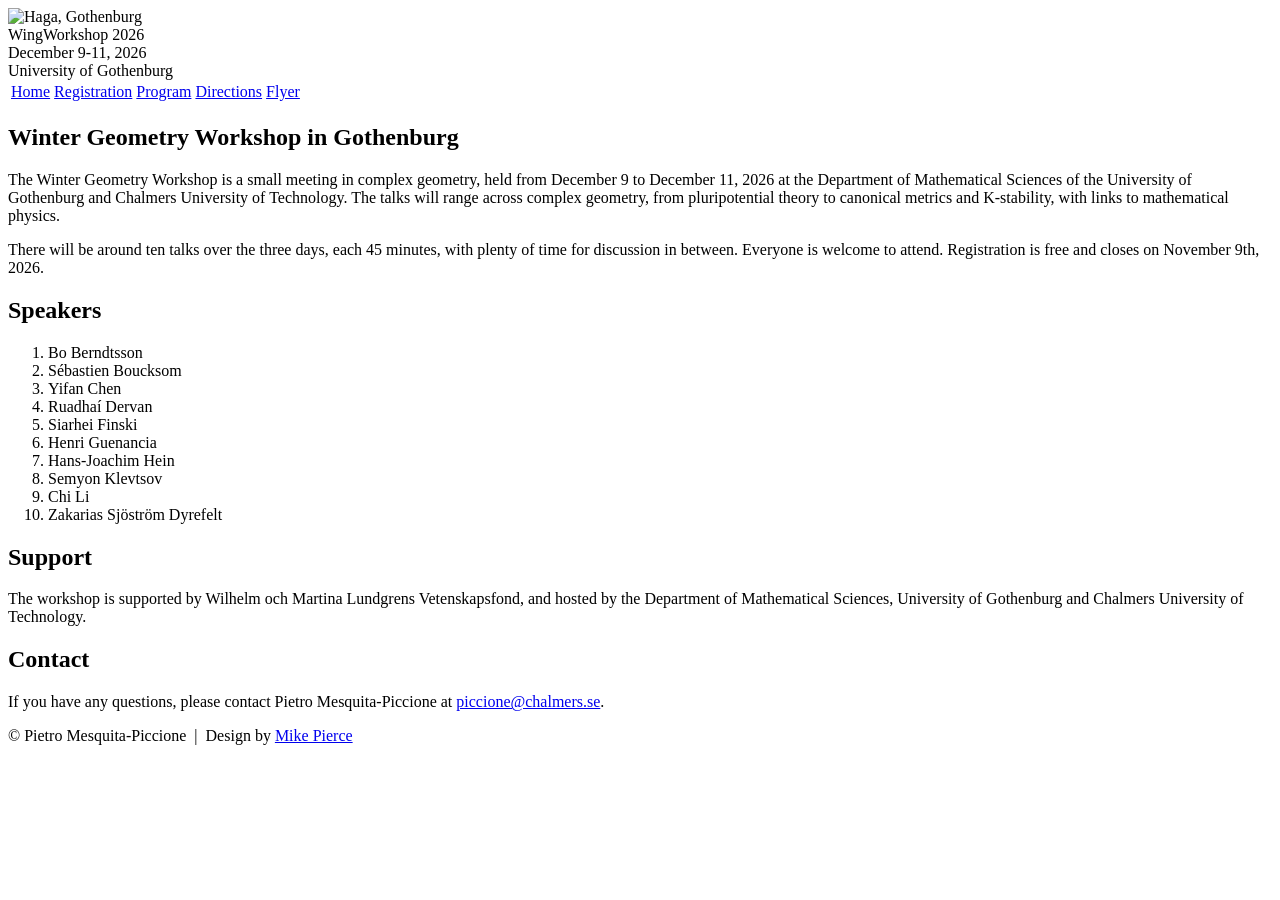
==== index.html @ c6cdb7c7 "wing" ====
<!DOCTYPE html>
<html lang='en'>

<head>
    <base href="pietropic.github.io/wing-workshop">
    <link rel="shortcut icon" type="image/png" href="assets/favicon.png"/>
    <link rel="stylesheet" type="text/css" media="all" href="assets/main.css"/>
    <meta name="description" content="Conference Template">
    <meta name="resource-type" content="document">
    <meta name="distribution" content="global">
    <meta name="KeyWords" content="Conference">
    <title>Winter Geometry Workshop</title>
</head>

<body>

    <div class="banner">
        <img src="assets/haga_2.jpg" alt="Haga, Gothenburg">
        <div class="top-left">
            <span class="title1">Wing</span><span class="title2">Workshop</span> <span class="year">2026</span>
        </div>
        <div class="bottom-right">
            December 9-11, 2026 <br> University of Gothenburg
        </div>
    </div>

    <table class="navigation">
        <tr>
            <td class="navigation">
                <a class="current" title="Conference Home Page" href="index.html">Home</a>
            </td>
            <td class="navigation">
                <a title="Register for the Conference" href="registration/index.html">Registration</a>
            </td>
            <td class="navigation">
                <a title="Conference Program" href="program/index.html">Program</a> 
            </td>
            <td class="navigation">
                <a title="Directions to the Conference" href="directions/index.html">Directions</a>
            </td>
            <td class="navigation">
                <a title="Conference Flyer" href="flyer/index.html">Flyer</a>
            </td>
        </tr>
    </table>

    <h2>Winter Geometry Workshop in Gothenburg</h2>
    <p>
        The Winter Geometry Workshop is a small meeting in complex geometry, held from December 9 to December 11, 2026
        at the Department of Mathematical Sciences of the University of Gothenburg and Chalmers University of Technology.
        <!-- Adjust the next sentence to the actual scope you want to advertise. -->
        The talks will range across complex geometry, from pluripotential theory to canonical metrics and K-stability, with links to mathematical physics.
    </p>
    <p>
        There will be around ten talks over the three days, each 45 minutes, with plenty of time for discussion in between.
        Everyone is welcome to attend. Registration is free and closes on November 9th, 2026.
    </p>

    <h2>Speakers</h2>
    <ol>
        <li>Bo Berndtsson</li>
        <li>Sébastien Boucksom</li>
        <li>Yifan Chen</li>
        <li>Ruadhaí Dervan</li>
        <li>Siarhei Finski</li>
        <li>Henri Guenancia</li>
        <li>Hans-Joachim Hein</li>
        <li>Semyon Klevtsov</li>
        <li>Chi Li</li>
        <li>Zakarias Sjöström Dyrefelt</li>
    </ol>

<!--
    <h2>Organizers</h2>
    <p>
        Here&rsquo;s a good place to list the organizers and sponsors of the conference,
        as well as list contact information for the organizers,
        and show off the logos of the sponsors.
        It looks like his conference was sponsored by kittens!
    </p>
    <table class="sponsors">
        <tr>
            <td class="sponsor">
                <a href="http://www.eyebleach.me/">
                    <img src="assets/kitten1.jpg" alt="First Sponsor Name">
                </a>
            </td>
            <td class="sponsor">
                <a href="http://www.eyebleach.me/">
                    <img src="assets/kitten2.jpg" alt="Second Sponsor Name" style="width: 80%">
                </a>
            </td>
            <td class="sponsor">
                <a href="http://www.eyebleach.me/">
                    <img src="assets/kitten3.jpg" alt="Third Sponsor Name">
                </a>
            </td>
        </tr>
    </table>
    -->


    <h2>Support</h2>
    <p>
        The workshop is supported by Wilhelm och Martina Lundgrens Vetenskapsfond,
        and hosted by the Department of Mathematical Sciences, University of Gothenburg and Chalmers University of Technology.

    </p>

    <h2>Contact</h2>
    <p>
        If you have any questions, please contact Pietro Mesquita-Piccione at
        <a href="&#109;&#97;&#105;&#108;&#116;&#111;&#58;&#112;&#105;&#99;&#99;&#105;&#111;&#110;&#101;&#64;&#99;&#104;&#97;&#108;&#109;&#101;&#114;&#115;&#46;&#115;&#101;">&#112;&#105;&#99;&#99;&#105;&#111;&#110;&#101;&#64;&#99;&#104;&#97;&#108;&#109;&#101;&#114;&#115;&#46;&#115;&#101;</a>.
    </p>


    <footer>
        &copy; Pietro Mesquita-Piccione
        &nbsp;|&nbsp; Design by <a href="https://github.com/mikepierce">Mike Pierce</a>
    </footer>

</body>
</html>
---- assets/main.css ----
/* main.css */

/* These are the colors and fonts used throughout the webpage.
 * I've listed them here so that a user may easily
 * do a search-and-replace for these to change the site theme.
 *   'Roboto',sans-serif; Font for the title text
 *   'Roboto-Slab',serif; Font for the body text 
 *   #fafafa; Background color of the site
 *   #505050; Foreground (text) color of the site
 *   #52739e; Navy, "Template" in the logo, current page in navigation, special titles in the Program
 *   #b2132e; Reddish, "Conference" in the logo, hover color for links
 *   #813c54; Heading color, titles in the Program
 *   #b8860b; Dark Goldenrod, color for links
 */

@import url('https://fonts.googleapis.com/css?family=Roboto%7CRoboto+Slab');

*{
    border:0;
    font:inherit;
    font-size:1em;
    margin:0;
    padding:0;
    vertical-align:baseline;
}

body{
    background-color: #fafafa;
    background-size: cover;
    background-attachment: fixed;
    color: #505050; 
    text-align:left;
    font-family:'Roboto',sans-serif;
    font-size:1em;
    line-height:1.5em;
    margin: 60px auto;
    width: 1000px;
}

a{color: #b8860b; text-decoration:none;}
a.current{color: #52739e;}
a.current:hover{color: #e82945;}
a:hover{color: #b2132e;}
a:active{color: #e82945;}
h1,h2,h3,h4{clear:left; color: #813c54; margin:1.5em 0em 1em 0em; font-family:'Roboto Slab',serif; text-shadow: 1px 1px 2px #d0d0d0;}
h1{font-size:2.67em;}
h2{font-size:2.00em;}
h3{font-size:1.67em;}
h4{font-size:1.33em;}
h5{font-size:1.15em; color:#505050;}
p{list-style:none; margin:24px auto 24px auto; padding:0px; width:900px; text-align:left;}
li a, p a {text-decoration:underline; text-decoration-color:#b8860b;}
ul{list-style:none; margin:24px auto 24px auto; padding:0px; width:800px; text-align:left;}
ul li{list-style:none; margin:0px auto 0px auto; padding:0px; text-align:left;}
ol{margin:24px auto 24px auto; padding:0px; width:800px; text-align:left;}
ol li{margin:0px auto 0px auto; padding:0px; text-align:left;}
i,em{font-style:italic;}
b,strong{font-weight:bold;}
sup{
    vertical-align: super;
    font-size: 0.8em;
    line-height: 0;
}
sub{
    vertical-align: sub;
    font-size: 0.8em;
    line-height: 0;
}
table{
    width: 1000px;
    margin: 12px auto 24px auto;
    float: center;
    /* UNCOMMENT THIS FOR DEBUGGING THE ALIGNMENT */
    /*border: 1px solid black;*/
}
th,td{
    text-align: left;
    /* UNCOMMENT THIS FOR DEBUGGING THE ALIGNMENT */
    /*border: 1px solid black;*/
}

/* Website Banner */
.banner {position: relative; font-family:'Roboto Slab',serif;}
.top-left {font-size:5.33em; color: #505050; background: #fafafa; text-align: center; width: 1000px; height: 67px; position: absolute; padding: 36px 0 0 0; top: 0px;}
.bottom-right {
    font-size: 2.33em;
    color: #fafafa;
    line-height: 1.2em;
    width: auto;
    height: auto;
    padding: 6px 14px 8px 14px;
    text-align: right;
    position: absolute;
    bottom: 6px;
    right: 0px;
    background-color: rgba(0, 0, 0, 0.25);
    border-top-left-radius: 8px;
    text-shadow: 0px 0px 4px #000000;
}
/*.bottom-right {font-size:2.33em; color: #fafafa; line-height: 1.5em; width: auto; height: 100px; padding: 0px 27px 27px 0px; text-align: right; position: absolute; bottom: 0px; right: 0px; text-shadow: 0px 0px 6px #000000;}

/* Conference Title Logo */
.title1{color: #b2132e; text-shadow: 1px 1px 3px #c0c0c0;} 
.title2{color: #52739e; text-shadow: 1px 1px 3px #c0c0c0;}
.year{color: #505050; font-size:0.67em; font-weight: lighter;}

/* Navigation Links (Home, Registration, etc) */
table.navigation{width:800px;}
td.navigation{font-size:1.67em; white-space:nowrap; width:20%; text-align:center; vertical-align:middle; padding:0px 0px 0px 0px;}

/* Sponsor Images */
table.sponsors{width:800px;}
td.sponsor{white-space:nowrap; width:33%; text-align:center; vertical-align:middle; padding:0px 0px 0px 0px;}
td.sponsor img{width: 100%}

/* The Table on the Program Page */
td.room{padding: 4px 12px 4px 4px; width: 90%; vertical-align:bottom; font-size:1.67em; color: #52739e; height:32px;}
td.date{white-space:nowrap; width:130px; text-align:right; vertical-align:top; padding:4px 16px 0px 0px;}
td.title{padding: 4px 12px 4px 4px; width: 90%; vertical-align:top; font-size:1.5em; color: #813c54; height:32px; font-family:'Roboto Slab',serif; text-shadow: 1px 1px 2px #d0d0d0; }
td.title-special{padding: 4px 12px 4px 4px; width: 90%; vertical-align:top; font-size:1.67em; color: #52739e; height:32px; font-family:'Roboto Slab',serif; text-shadow: 1px 1px 2px #d0d0d0;}
td.speaker{padding: 4px 12px 4px 4px; font-style: italic; font-size:1em; max-height:999999px}
td.abstract{padding: 4px 12px 12px 4px; font-size:1em; max-height:999999px}
td.abstract img{display: block; margin: 4px auto 8px auto}
table.plenary{padding-top: 8px; background: #ffffff;}

/* Registration and Directions iframes and Images */
iframe.registration{display:block; margin:1em auto 2em auto; width:700px; height:1400px; border:none;}
iframe.directions{display:block; margin:1em auto 2em auto; width:800px; height:400px; border:none;}
img.center{display:block; width:67%; margin:1em auto 2em auto;}

/* Flyer Images */
table.flyers{width:800px;}
td.flyer{white-space:nowrap; width:50%; text-align:center; vertical-align:middle; padding:0px 0px 0px 0px;}
td.sponsor img{width: 100%}

footer{font-size:0.875em; margin-top:12em; text-align:center;}

/* My hacky way of making the site mobile-friendly */
@media only screen and (max-width: 1100px) {
    h2{font-size:3.00em;}
    p{font-size:1.5em; line-height:1.5em;}
    th,td,tr{font-size:1.5em; line-height:1.5em;}
    td.date{font-size:1em; padding-top:0.5em;}
    td.navigation{font-size:1.5em; padding:0px 20px 0px 20px;}
    table.footer{font-size:0.33em;}
}
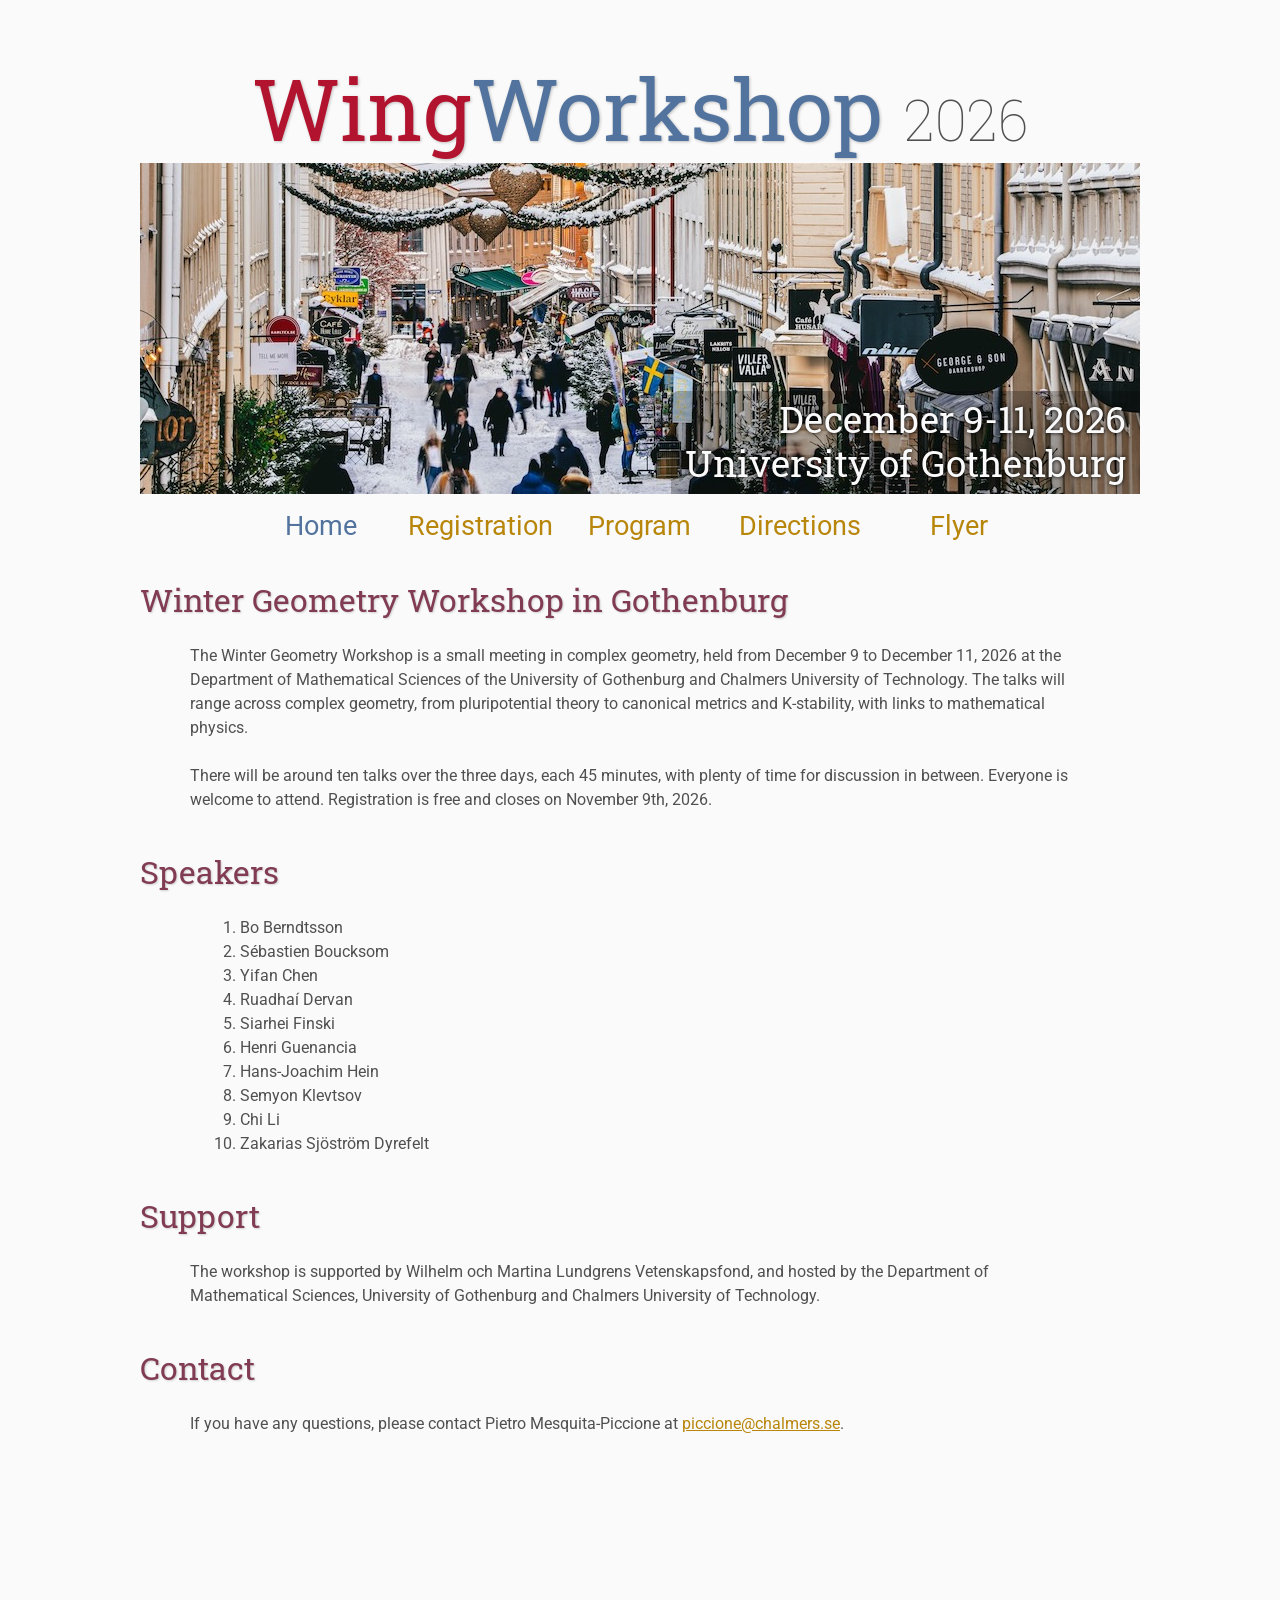
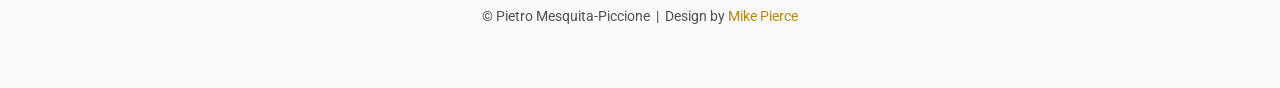
==== commit 601943da: "Update index.html" ====
--- a/index.html
+++ b/index.html
@@ -2,7 +2,7 @@
 <html lang='en'>
 
 <head>
-    <base href="pietropic.github.io/wing-workshop">
+    <base href=".">
     <link rel="shortcut icon" type="image/png" href="assets/favicon.png"/>
     <link rel="stylesheet" type="text/css" media="all" href="assets/main.css"/>
     <meta name="description" content="Conference Template">
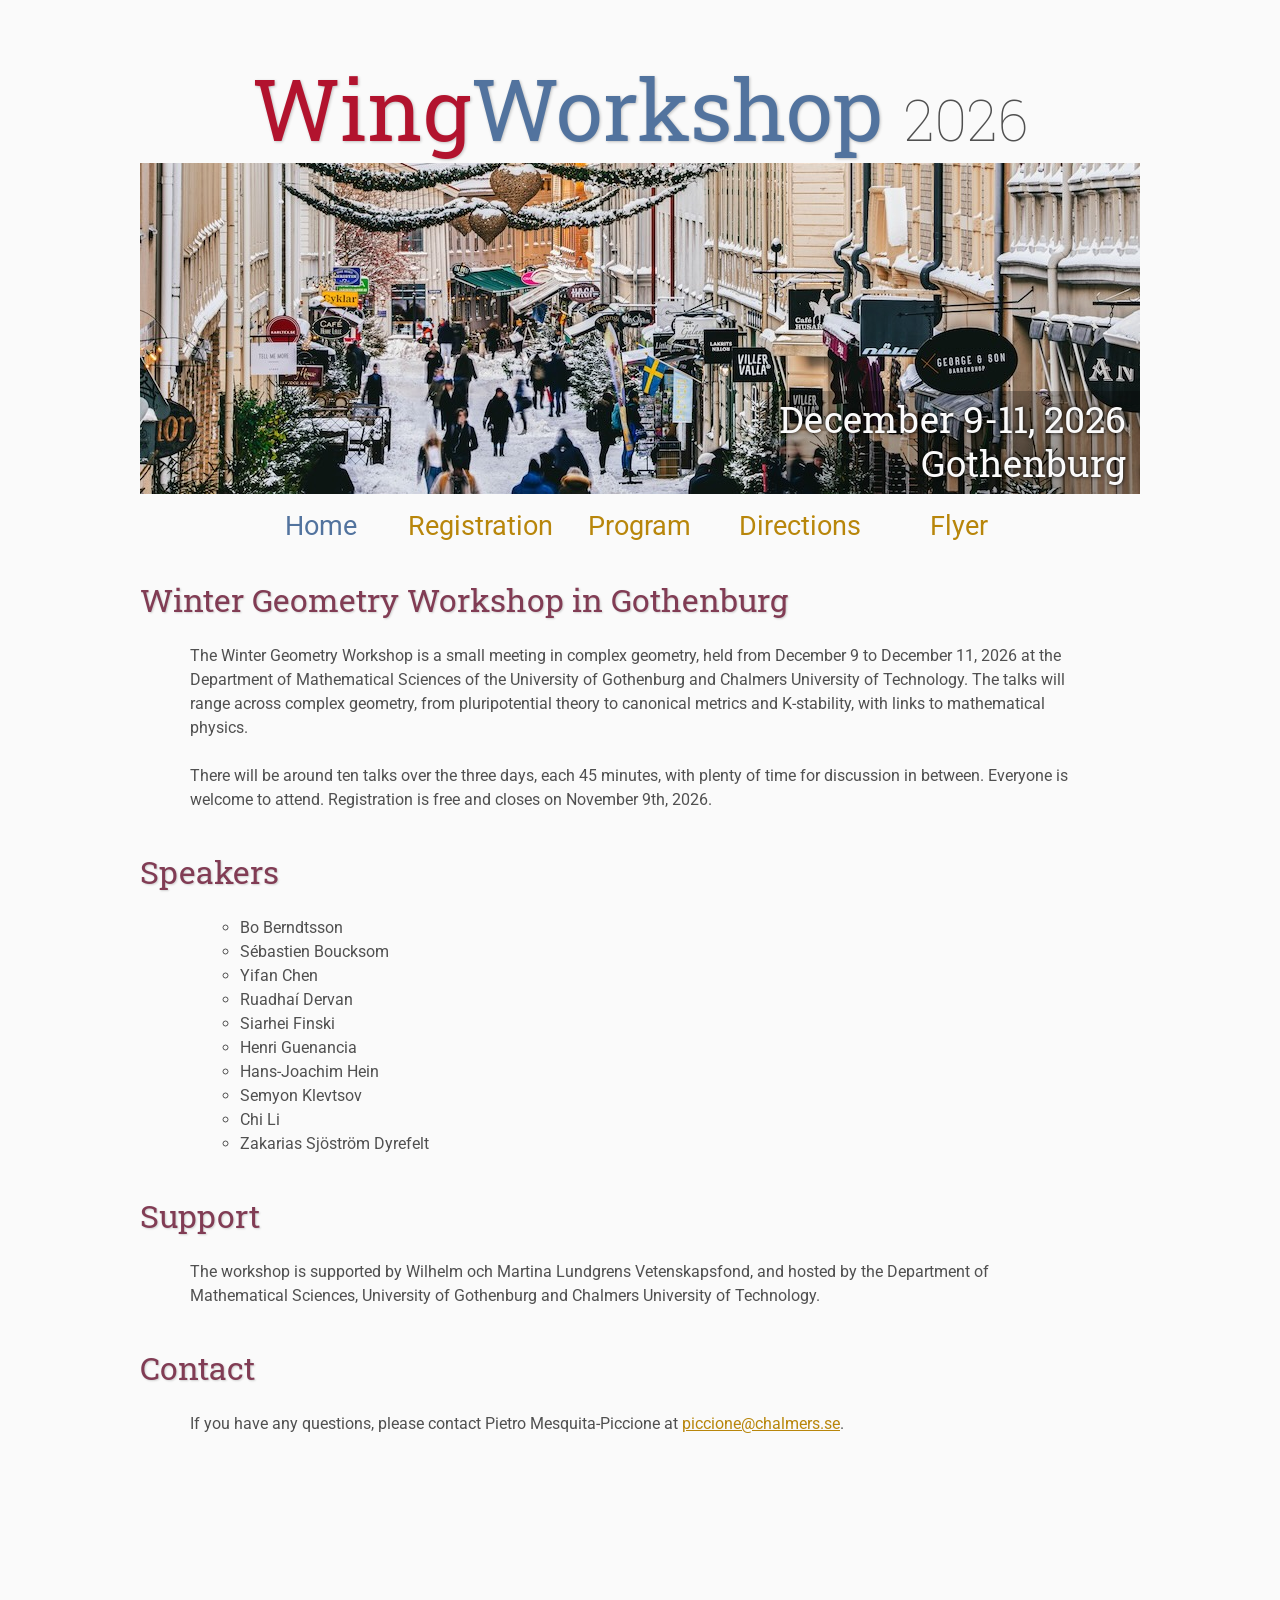
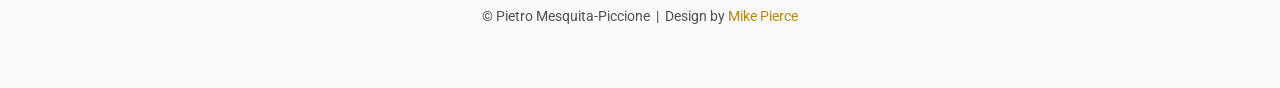
==== commit 665d6d20: "list" ====
--- a/index.html
+++ b/index.html
@@ -3,9 +3,9 @@
 
 <head>
     <base href=".">
-    <link rel="shortcut icon" type="image/png" href="assets/favicon.png"/>
+    <link rel="shortcut icon" type="image/png" href="assets/deco-tree.png"/>
     <link rel="stylesheet" type="text/css" media="all" href="assets/main.css"/>
-    <meta name="description" content="Conference Template">
+    <meta name="description" content="A workshop in geometry in Gothenburg">
     <meta name="resource-type" content="document">
     <meta name="distribution" content="global">
     <meta name="KeyWords" content="Conference">
@@ -20,7 +20,7 @@
             <span class="title1">Wing</span><span class="title2">Workshop</span> <span class="year">2026</span>
         </div>
         <div class="bottom-right">
-            December 9-11, 2026 <br> University of Gothenburg
+            December 9-11, 2026 <br> Gothenburg
         </div>
     </div>
 
@@ -57,7 +57,7 @@
     </p>
 
     <h2>Speakers</h2>
-    <ol>
+    <ul>
         <li>Bo Berndtsson</li>
         <li>Sébastien Boucksom</li>
         <li>Yifan Chen</li>
@@ -68,7 +68,7 @@
         <li>Semyon Klevtsov</li>
         <li>Chi Li</li>
         <li>Zakarias Sjöström Dyrefelt</li>
-    </ol>
+    </ul>
 
 <!--
     <h2>Organizers</h2>
--- a/assets/main.css
+++ b/assets/main.css
@@ -51,7 +51,7 @@
 p{list-style:none; margin:24px auto 24px auto; padding:0px; width:900px; text-align:left;}
 li a, p a {text-decoration:underline; text-decoration-color:#b8860b;}
 ul{list-style:none; margin:24px auto 24px auto; padding:0px; width:800px; text-align:left;}
-ul li{list-style:none; margin:0px auto 0px auto; padding:0px; text-align:left;}
+ul li{list-style:circle; margin:0px auto 0px auto; padding:0px; text-align:left;}
 ol{margin:24px auto 24px auto; padding:0px; width:800px; text-align:left;}
 ol li{margin:0px auto 0px auto; padding:0px; text-align:left;}
 i,em{font-style:italic;}
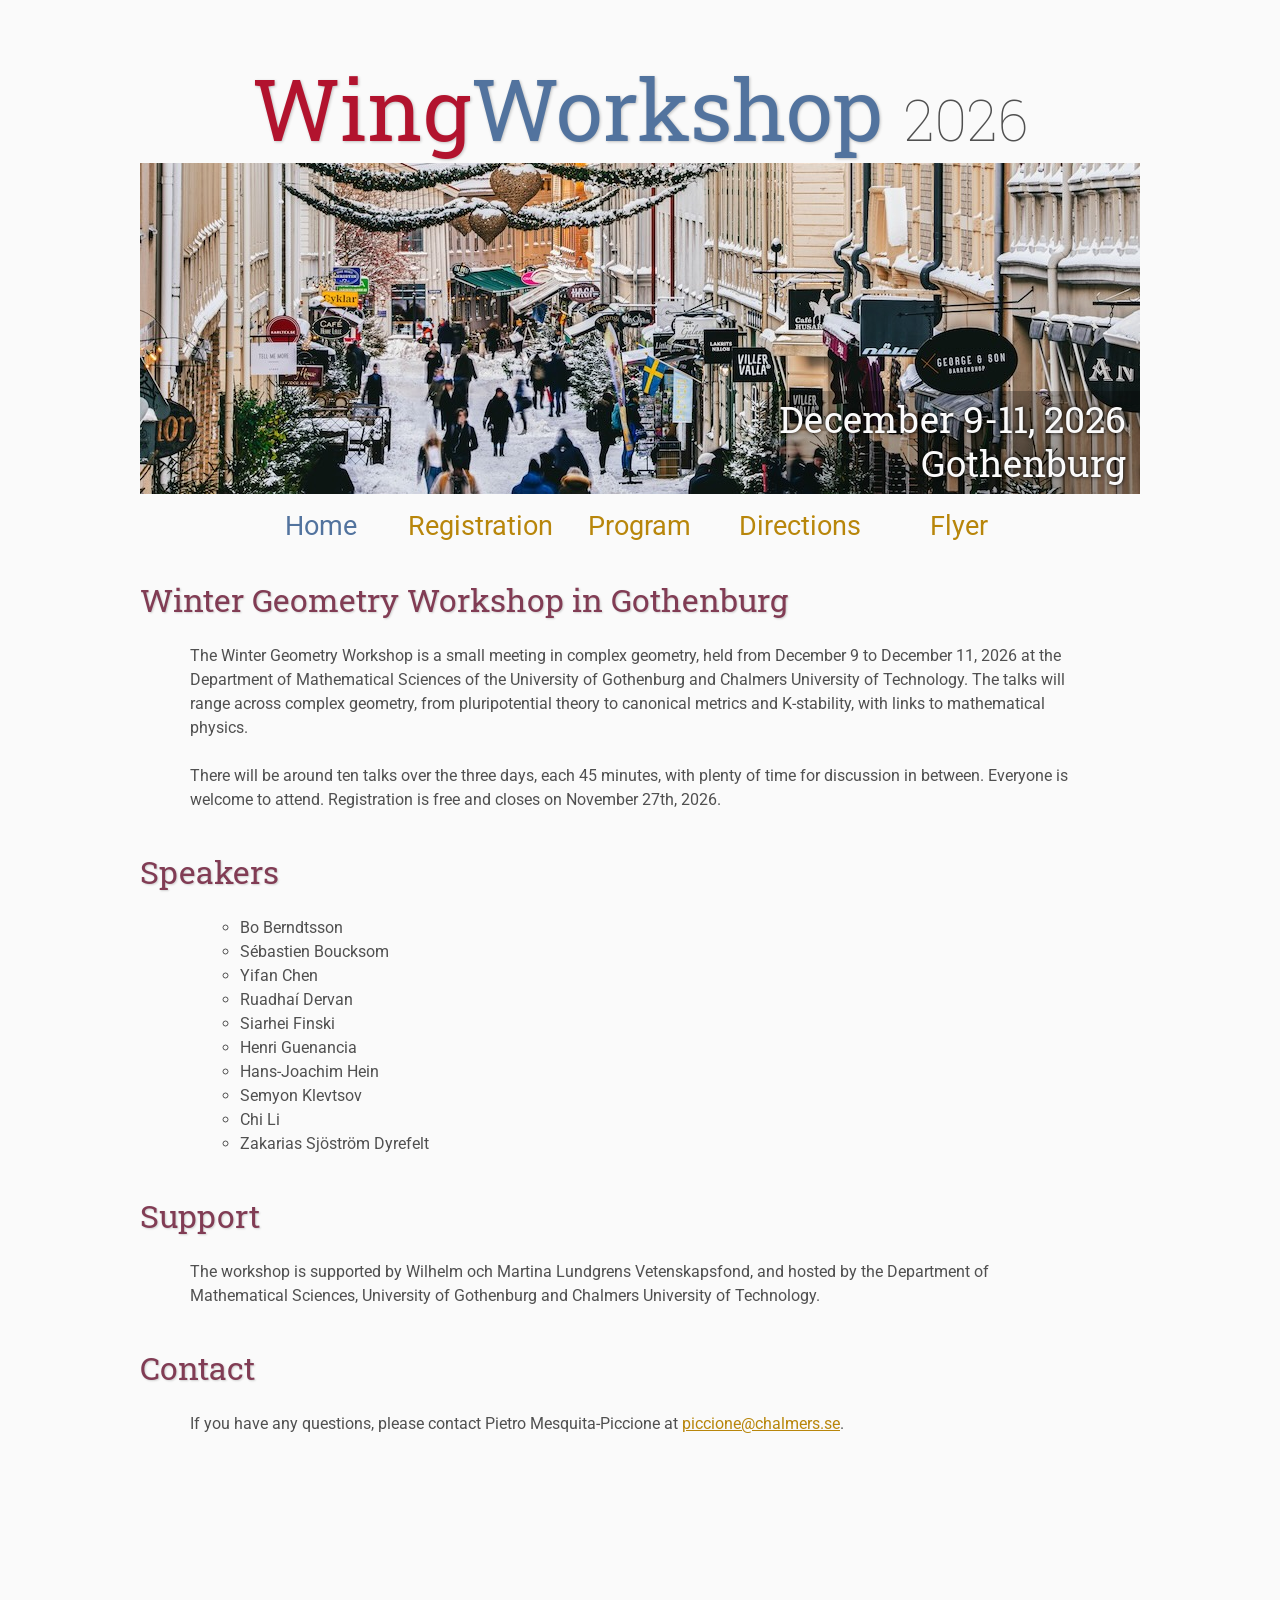
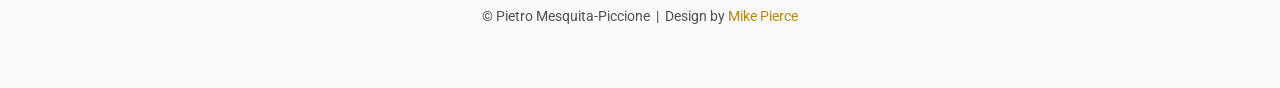
==== commit 7b80ea7a: "update limit" ====
--- a/index.html
+++ b/index.html
@@ -53,7 +53,7 @@
     </p>
     <p>
         There will be around ten talks over the three days, each 45 minutes, with plenty of time for discussion in between.
-        Everyone is welcome to attend. Registration is free and closes on November 9th, 2026.
+        Everyone is welcome to attend. Registration is free and closes on November 27th, 2026.
     </p>
 
     <h2>Speakers</h2>
--- a/assets/main.css
+++ b/assets/main.css
@@ -51,7 +51,7 @@
 p{list-style:none; margin:24px auto 24px auto; padding:0px; width:900px; text-align:left;}
 li a, p a {text-decoration:underline; text-decoration-color:#b8860b;}
 ul{list-style:none; margin:24px auto 24px auto; padding:0px; width:800px; text-align:left;}
-ul li{list-style:circle; margin:0px auto 0px auto; padding:0px; text-align:left;}
+ul li{list-style:circle;  margin:0px auto 0px auto; padding:0px; text-align:left;}
 ol{margin:24px auto 24px auto; padding:0px; width:800px; text-align:left;}
 ol li{margin:0px auto 0px auto; padding:0px; text-align:left;}
 i,em{font-style:italic;}
